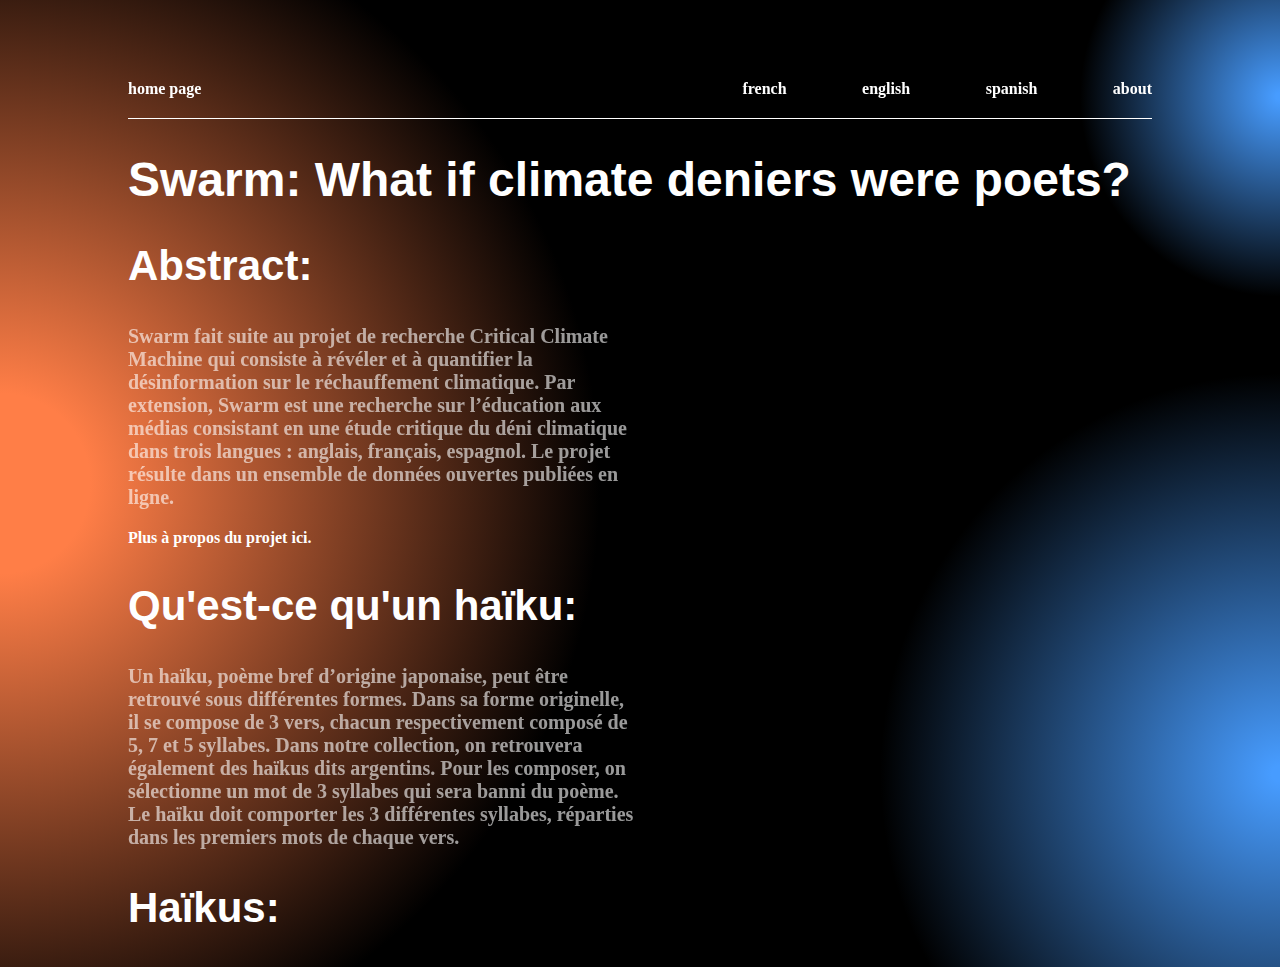
==== index.html @ 22c4b1dd "Update index.html" ====
<!DOCTYPE html>
<html lang="en">
<head>
    <meta charset="UTF-8">
    <meta http-equiv="X-UA-Compatible" content="IE=edge">
    <meta name="viewport" content="width=device-width, initial-scale=1.0">
    <link href="style/normalize.css" rel="stylesheet">
    <link href="style/main.css" rel="stylesheet">
    <title>swarm - </title>
    <script type="module" src="script/haikus.js">
        import { haikusLoad } from './script/haikus.js';
        
        fetch('./script/haikus.json')
        .then(response => response.json())
        .then(data => haikusLoad(data))
        .catch(error => console.error('Error loading data:', error));
    </script>
</head>
<body>
    <div id="wrap">
        <nav>
            <a href="">home page</a>
            <div>
                <a href="">french</a>
                <a href="./english.html">english</a>
                <a href="">spanish</a>
                <a href="">about</a>
            </div>
        </nav>
        <h1>Swarm: What if climate deniers were poets?</h1>
        <div>
            <h2>Abstract:</h2>
            <p>Swarm fait suite au projet de recherche Critical Climate Machine qui consiste à révéler et à quantifier la désinformation sur le réchauffement climatique. Par extension, Swarm est une recherche sur l’éducation aux médias consistant en une étude critique du déni climatique dans trois langues : anglais, français, espagnol. Le projet résulte dans un ensemble de données ouvertes publiées en ligne.</p>
            <a href="">Plus à propos du projet ici.</a>
        </div>
        <div>
            <h2>Qu'est-ce qu'un haïku:</h2>
            <p>Un haïku, poème bref d’origine japonaise, peut être retrouvé sous différentes formes. Dans sa forme originelle, il se compose de 3 vers, chacun respectivement composé de 5, 7 et 5 syllabes. Dans notre collection, on retrouvera également des haïkus dits argentins. Pour les composer, on sélectionne un mot de 3 syllabes qui sera banni du poème. Le haïku doit comporter les 3 différentes syllabes, réparties dans les premiers mots de chaque vers.</p>
        </div>
        <div>
            <h2>Haïkus:</h2>
            <div id="haikus_js">
            </div>
            <script src="script/haikus.js">
                haikusLoad({ haikus: [] }); // Call the function here with an empty array as a placeholder
            </script>
        </div>
    </div>
</body>
</html>
---- style/main.css ----
body {
    background: 
    radial-gradient(circle 200px at 100% 10%,
    #479CFF 2%, rgba(0, 0, 0, 0)),
    radial-gradient(circle 400px at 100% 80%,
    #479CFF 2%, rgba(0, 0, 0, 0)),
    radial-gradient(circle 600px at 0% 50%,
    #FF7E47 15%, rgba(0, 0, 0, 1) 100%);
    color: white;
}

body #wrap {
    margin: 0 10% 0 10%;
}

nav {
    padding-top: 80px;
    padding-bottom: 20px;
    display: flex;
    justify-content: space-between;
    border-bottom: solid white 1px;
    position: sticky;
    top: 0px;
}

nav div{
    display: flex;
    justify-content: space-between;
    align-items: center;
    width: 40%;
}

body div > div {
    width: 50%;
}

h1, h2 {
    font-family: 'Rokkitt', sans-serif;
    font-weight: 600;
}

h1 {
    font-size: 48px;
}

h2 {
    font-size: 42px;
}

p {
    font-family: 'Compagnon';
    font-weight: 600;
    opacity: 60%;
    font-size: 20px;
}

a {
    font-family: 'Compagnon';
    font-weight: 600;
    color: white;
    text-decoration: none;
}

a:hover {
    text-decoration: underline;
}
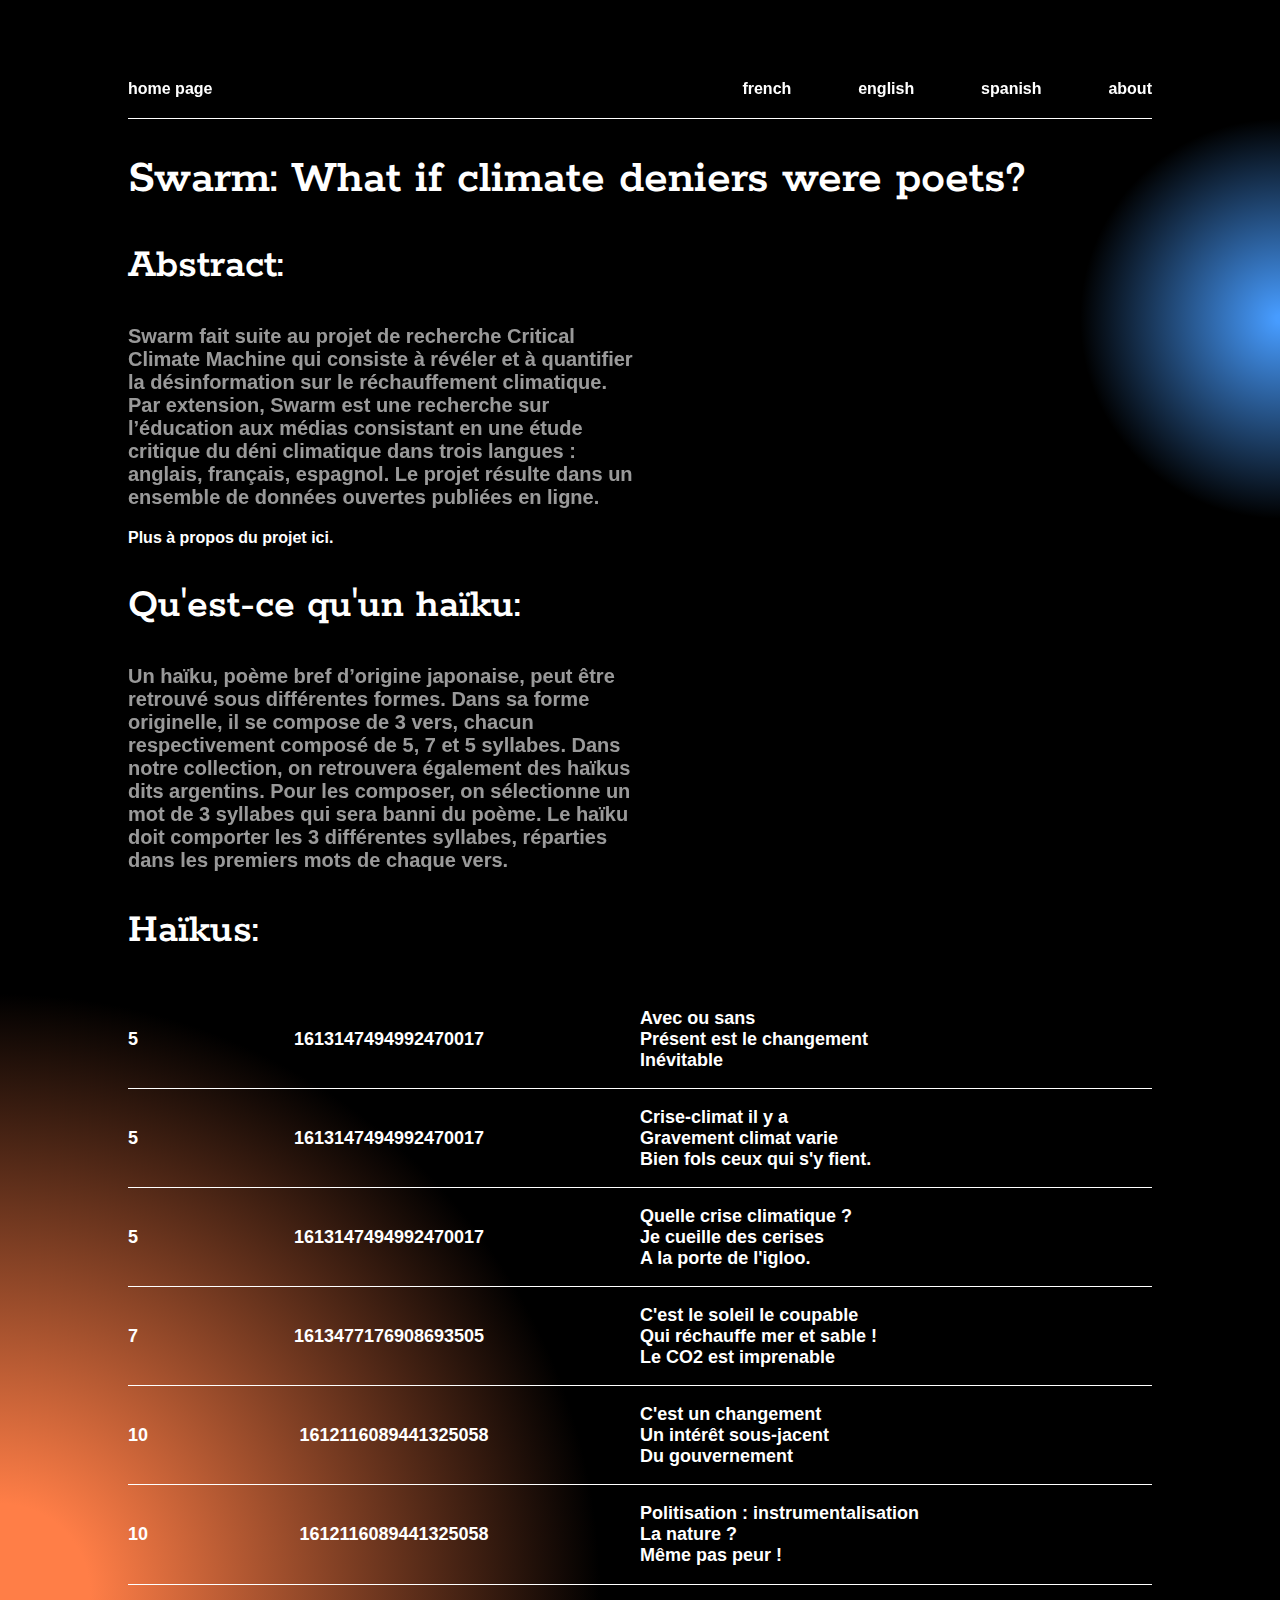
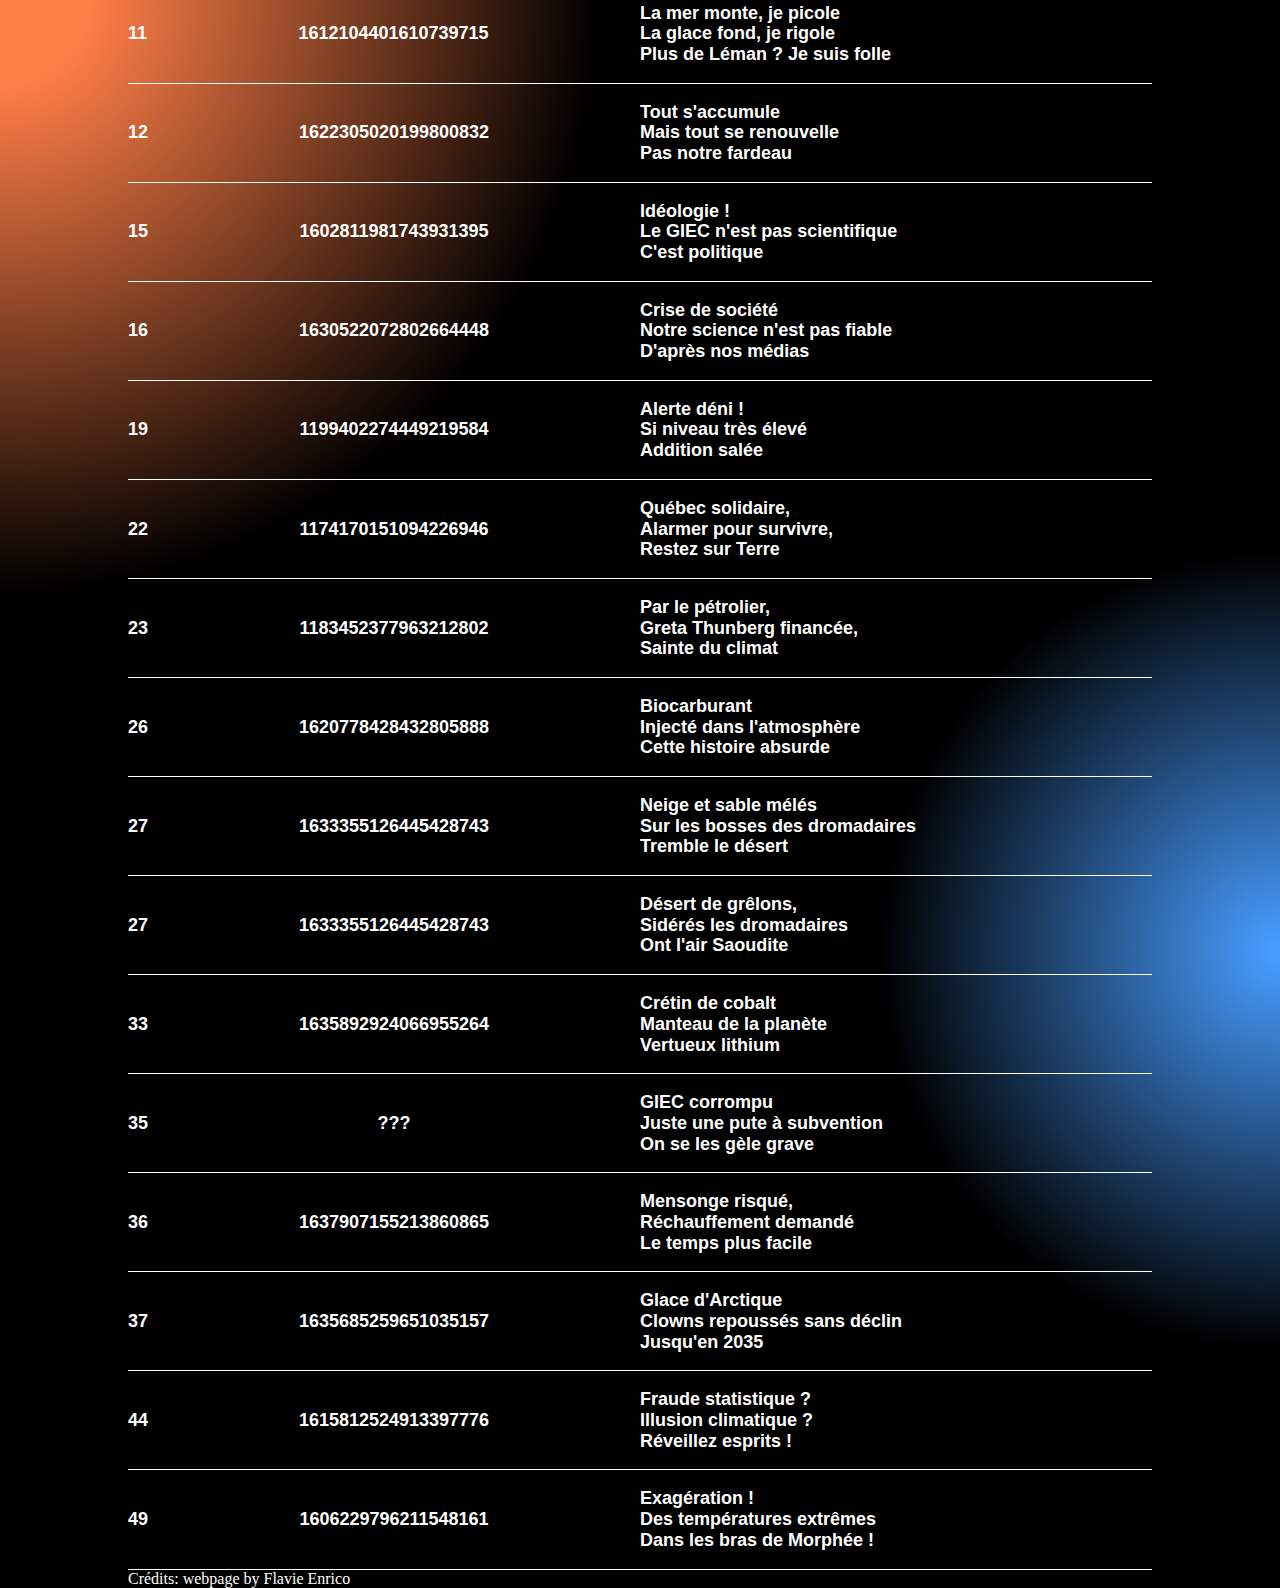
==== commit 40b9d591: "hihi" ====
--- a/index.html
+++ b/index.html
@@ -7,9 +7,8 @@
     <link href="style/normalize.css" rel="stylesheet">
     <link href="style/main.css" rel="stylesheet">
     <title>swarm - </title>
-    <script type="module" src="script/haikus.js">
-        import { haikusLoad } from './script/haikus.js';
-        
+    <script src="./script/haikus.js" type="text/javascript"></script>
+    <script type="text/javascript">
         fetch('./script/haikus.json')
         .then(response => response.json())
         .then(data => haikusLoad(data))
@@ -28,12 +27,12 @@
             </div>
         </nav>
         <h1>Swarm: What if climate deniers were poets?</h1>
-        <div>
+        <div class="width-50">
             <h2>Abstract:</h2>
             <p>Swarm fait suite au projet de recherche Critical Climate Machine qui consiste à révéler et à quantifier la désinformation sur le réchauffement climatique. Par extension, Swarm est une recherche sur l’éducation aux médias consistant en une étude critique du déni climatique dans trois langues : anglais, français, espagnol. Le projet résulte dans un ensemble de données ouvertes publiées en ligne.</p>
             <a href="">Plus à propos du projet ici.</a>
         </div>
-        <div>
+        <div class="width-50">
             <h2>Qu'est-ce qu'un haïku:</h2>
             <p>Un haïku, poème bref d’origine japonaise, peut être retrouvé sous différentes formes. Dans sa forme originelle, il se compose de 3 vers, chacun respectivement composé de 5, 7 et 5 syllabes. Dans notre collection, on retrouvera également des haïkus dits argentins. Pour les composer, on sélectionne un mot de 3 syllabes qui sera banni du poème. Le haïku doit comporter les 3 différentes syllabes, réparties dans les premiers mots de chaque vers.</p>
         </div>
@@ -41,10 +40,10 @@
             <h2>Haïkus:</h2>
             <div id="haikus_js">
             </div>
-            <script src="script/haikus.js">
-                haikusLoad({ haikus: [] }); // Call the function here with an empty array as a placeholder
-            </script>
         </div>
+        <footer>
+            Crédits: webpage by Flavie Enrico
+        </footer>
     </div>
 </body>
 </html>--- a/style/main.css
+++ b/style/main.css
@@ -1,3 +1,23 @@
+@import url('https://fonts.googleapis.com/css2?family=Rokkitt:wght@600&display=swap');
+
+@font-face {
+    font-family: 'Compagnon';
+    font-weight: 600;
+    src: local('Compagnon'),
+         url('../fonts/Compagnon-Medium.eot') format('embedded-opentype'),
+         url('../fonts/Compagnon-Medium.woff') format('woff'),
+         url('../fonts/Compagnon-Medium.woff2') format('woff2');
+}
+
+@font-face {
+    font-family: 'Compagnon';
+    font-weight: 400;
+    src: local('Compagnon'),
+         url('../fonts/Compagnon-Roman.eot') format('embedded-opentype'),
+         url('../fonts/Compagnon-Roman.woff') format('woff'),
+         url('../fonts/Compagnon-Roman.woff2') format('woff2');
+}
+
 body {
     background: 
     radial-gradient(circle 200px at 100% 10%,
@@ -30,7 +50,7 @@
     width: 40%;
 }
 
-body div > div {
+.width-50 {
     width: 50%;
 }
 
@@ -48,14 +68,14 @@
 }
 
 p {
-    font-family: 'Compagnon';
+    font-family: 'Compagnon', sans-serif;
     font-weight: 600;
     opacity: 60%;
     font-size: 20px;
 }
 
 a {
-    font-family: 'Compagnon';
+    font-family: 'Compagnon', sans-serif;
     font-weight: 600;
     color: white;
     text-decoration: none;
@@ -63,4 +83,27 @@
 
 a:hover {
     text-decoration: underline;
+}
+
+.row {
+    width: 100%;
+    border-bottom: solid white 1px;
+    display: flex;
+    justify-content: space-between;
+    align-items: center;
+}
+
+.row > pre:last-of-type {
+    width: 50%;
+}
+
+pre {
+    font-family: 'Compagnon', sans-serif;
+    font-weight: 600;
+    opacity: 100%;
+    font-size: 18px;
+}
+
+#haiku_js {
+    width: 100%;
 }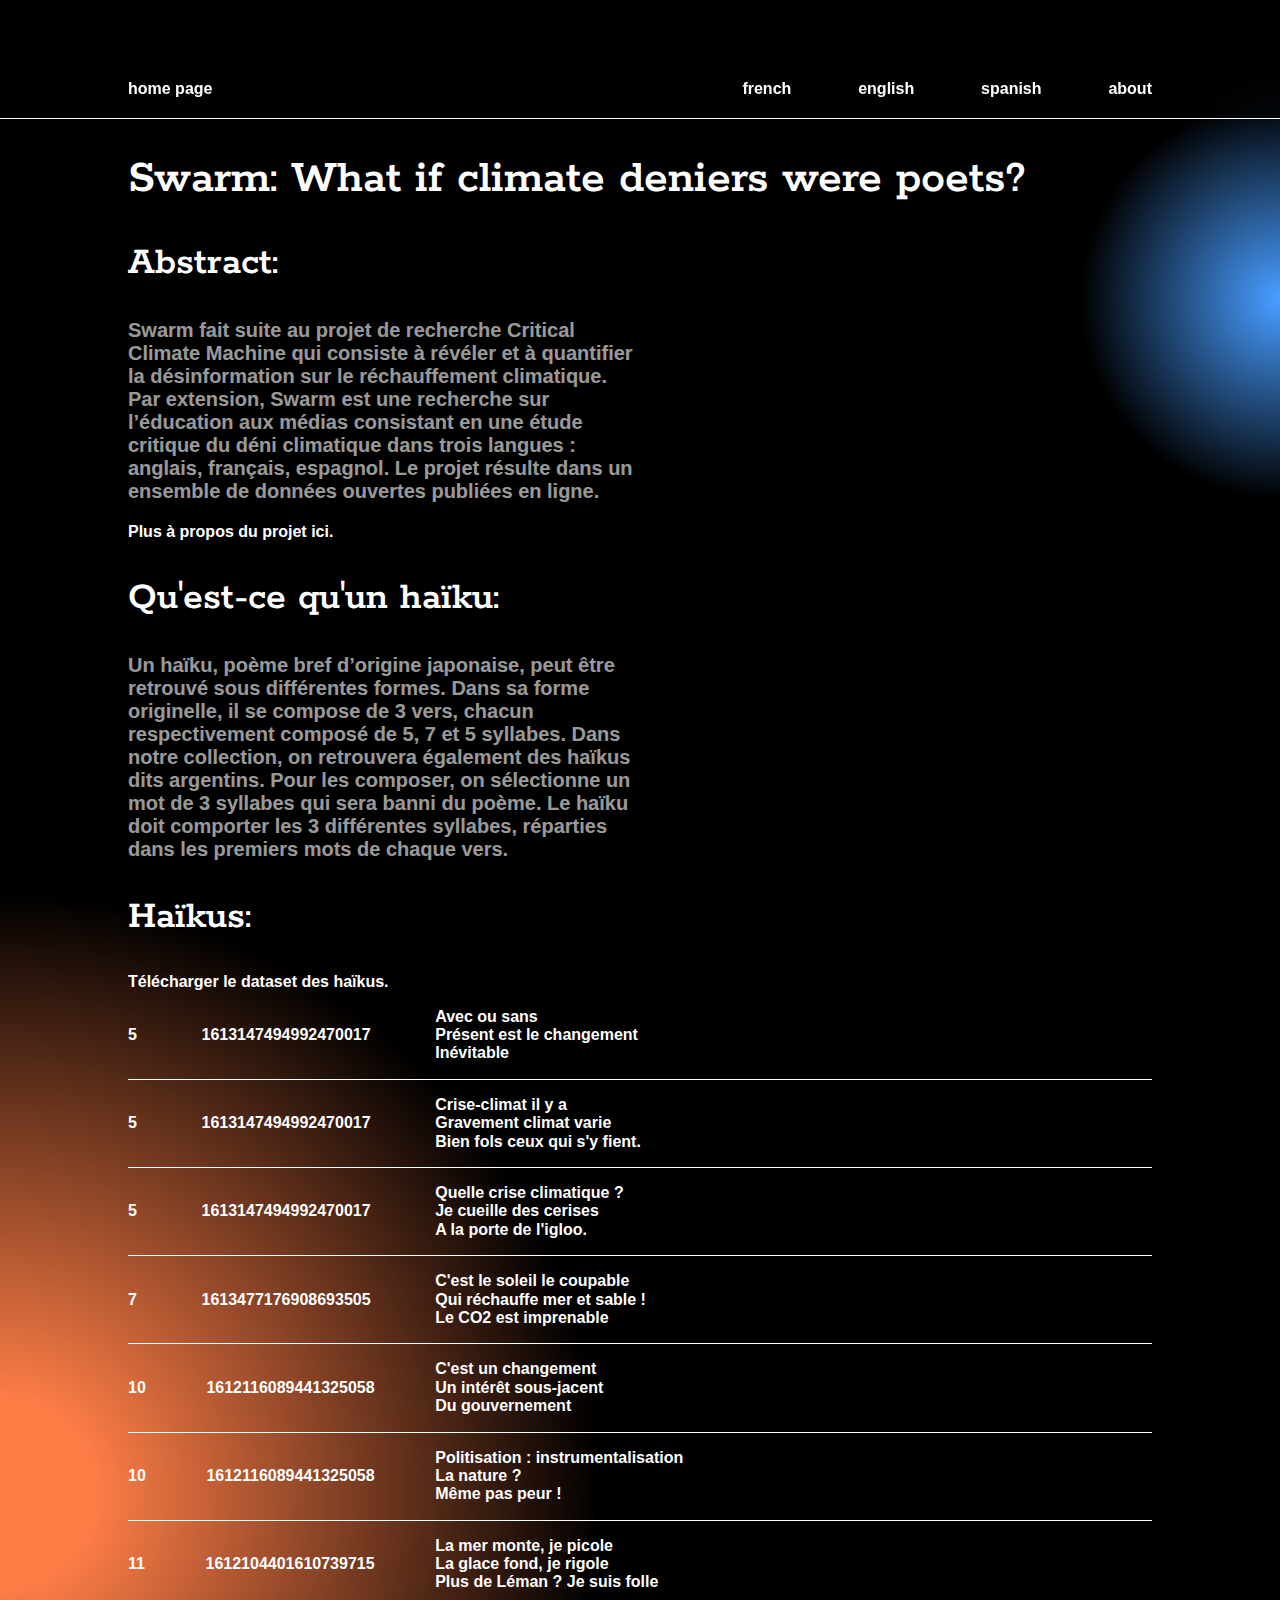
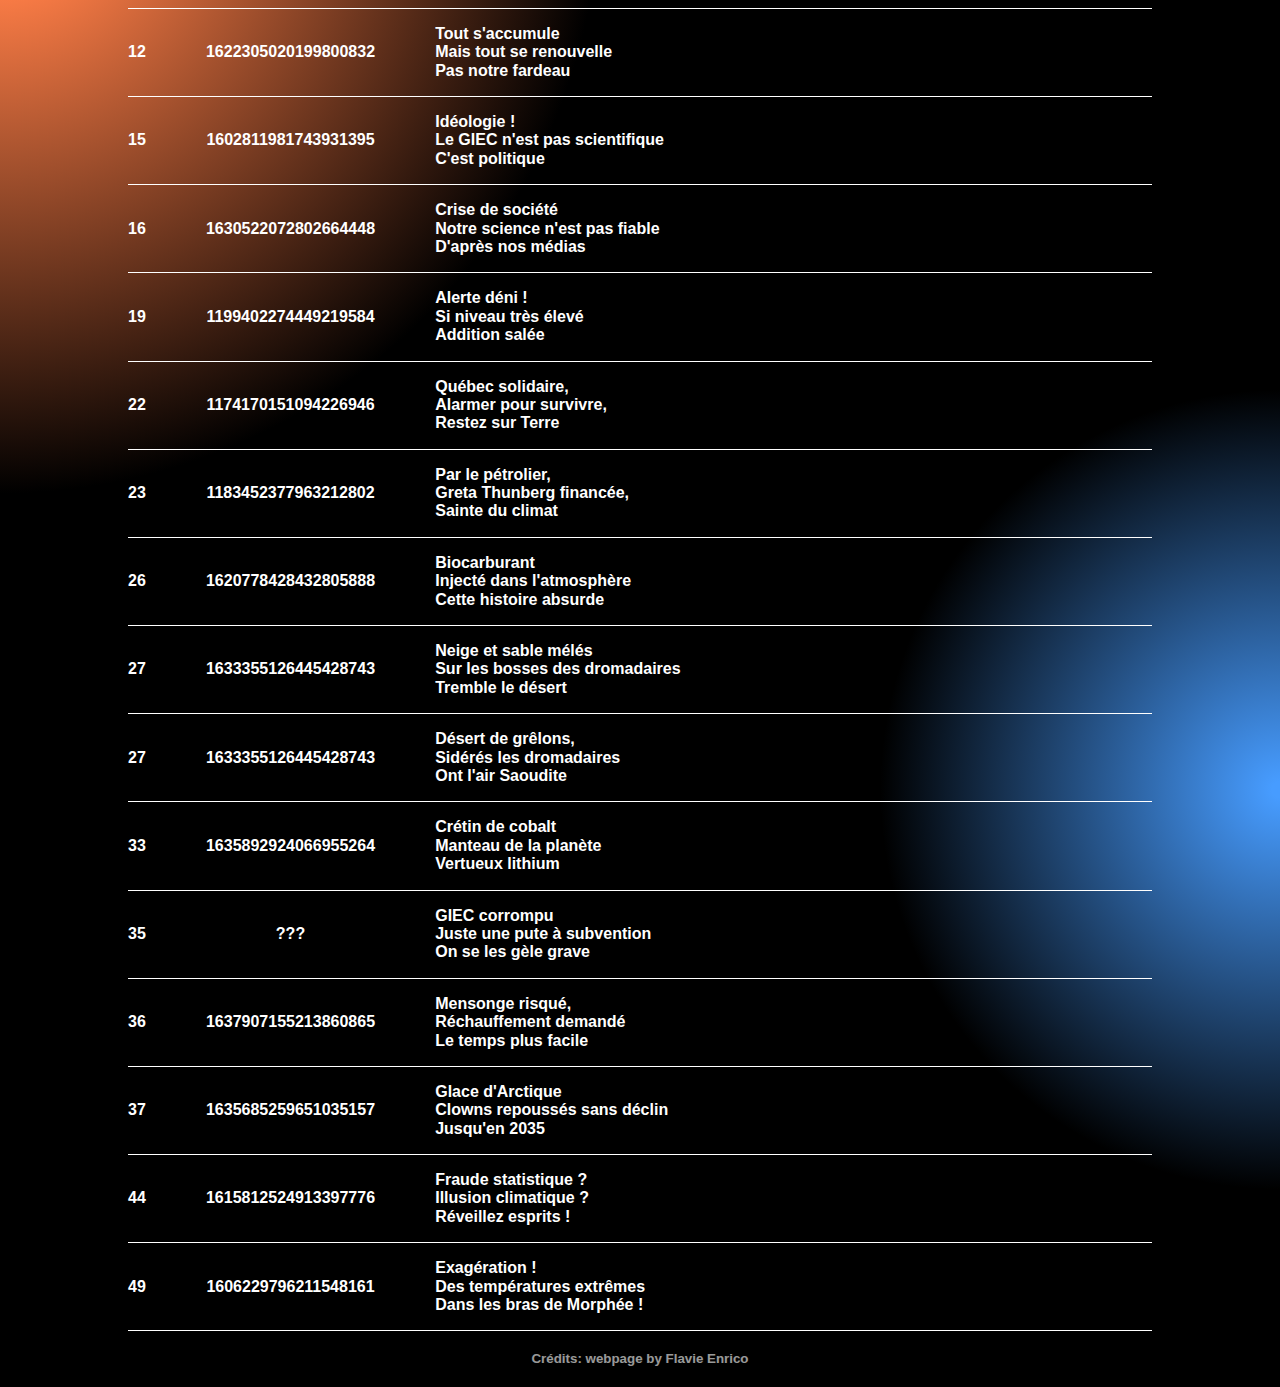
==== commit d126ffe5: "Glassmorphism" ====
--- a/index.html
+++ b/index.html
@@ -6,7 +6,8 @@
     <meta name="viewport" content="width=device-width, initial-scale=1.0">
     <link href="style/normalize.css" rel="stylesheet">
     <link href="style/main.css" rel="stylesheet">
-    <title>swarm - </title>
+    <link href="style/responsive.css" rel="stylesheet">
+    <title>swarm - french</title>
     <script src="./script/haikus.js" type="text/javascript"></script>
     <script type="text/javascript">
         fetch('./script/haikus.json')
@@ -16,21 +17,24 @@
     </script>
 </head>
 <body>
-    <div id="wrap">
-        <nav>
+    <nav>
+        <span>
             <a href="">home page</a>
-            <div>
+            <div class="menu-links">
                 <a href="">french</a>
                 <a href="./english.html">english</a>
-                <a href="">spanish</a>
-                <a href="">about</a>
+                <a href="./spanish.html">spanish</a>
+                <a href="./about.html">about</a>
             </div>
-        </nav>
+            <button class="hamburger">&#9776;</button>
+        </span>
+    </nav>
+    <div id="wrap">
         <h1>Swarm: What if climate deniers were poets?</h1>
         <div class="width-50">
             <h2>Abstract:</h2>
             <p>Swarm fait suite au projet de recherche Critical Climate Machine qui consiste à révéler et à quantifier la désinformation sur le réchauffement climatique. Par extension, Swarm est une recherche sur l’éducation aux médias consistant en une étude critique du déni climatique dans trois langues : anglais, français, espagnol. Le projet résulte dans un ensemble de données ouvertes publiées en ligne.</p>
-            <a href="">Plus à propos du projet ici.</a>
+            <a href="./about.html#about-fr">Plus à propos du projet ici.</a>
         </div>
         <div class="width-50">
             <h2>Qu'est-ce qu'un haïku:</h2>
@@ -38,6 +42,7 @@
         </div>
         <div>
             <h2>Haïkus:</h2>
+            <a href="./download/datahaikus-fr-draft.ods" download="Dataset Haikus - FR.ods">Télécharger le dataset des haïkus.</a>
             <div id="haikus_js">
             </div>
         </div>
@@ -45,5 +50,10 @@
             Crédits: webpage by Flavie Enrico
         </footer>
     </div>
+    <script>
+        document.querySelector(".hamburger").addEventListener("click", function() {
+            document.querySelector("nav div").classList.toggle("show");
+        });
+    </script>
 </body>
 </html>--- a/style/main.css
+++ b/style/main.css
@@ -27,6 +27,7 @@
     radial-gradient(circle 600px at 0% 50%,
     #FF7E47 15%, rgba(0, 0, 0, 1) 100%);
     color: white;
+    background-repeat: no-repeat;
 }
 
 body #wrap {
@@ -34,20 +35,38 @@
 }
 
 nav {
-    padding-top: 80px;
+    padding: 80px 10% 0 10%;
+    position: sticky;
+    top: 0px;
+    z-index: 1;
+    /* From https://css.glass */
+    background: rgba(255, 255, 255, 0);
+    box-shadow: 0 4px 30px rgba(0, 0, 0, 0.1);
+    border-bottom: solid white 1px;
+    backdrop-filter: blur(20px);
+    -webkit-backdrop-filter: blur(20px);
+}
+
+nav span {
     padding-bottom: 20px;
     display: flex;
     justify-content: space-between;
-    border-bottom: solid white 1px;
-    position: sticky;
-    top: 0px;
+    align-items: center;
 }
 
-nav div{
+.menu-links {
     display: flex;
     justify-content: space-between;
     align-items: center;
     width: 40%;
+}
+
+.hamburger {
+    display: none;
+    background-color: transparent;
+    border: none;
+    color: white;
+    cursor: pointer;
 }
 
 .width-50 {
@@ -60,23 +79,24 @@
 }
 
 h1 {
-    font-size: 48px;
+    font-size: 36pt;
 }
 
 h2 {
-    font-size: 42px;
+    font-size: 30pt;
 }
 
 p {
     font-family: 'Compagnon', sans-serif;
     font-weight: 600;
     opacity: 60%;
-    font-size: 20px;
+    font-size: 15pt;
 }
 
 a {
     font-family: 'Compagnon', sans-serif;
     font-weight: 600;
+    font-size: 12pt;
     color: white;
     text-decoration: none;
 }
@@ -94,16 +114,26 @@
 }
 
 .row > pre:last-of-type {
-    width: 50%;
+    width: 70%;
 }
 
 pre {
     font-family: 'Compagnon', sans-serif;
     font-weight: 600;
     opacity: 100%;
-    font-size: 18px;
+    font-size: 12pt;
 }
 
 #haiku_js {
     width: 100%;
+}
+
+footer {
+    font-family: 'Compagnon', sans-serif;
+    font-weight: 600;
+    opacity: 60%;
+    font-size: 10pt;
+    padding-top: 20px;
+    padding-bottom: 20px;
+    text-align: center;
 }--- a/style/responsive.css
+++ b/style/responsive.css
@@ -0,0 +1,46 @@
+@media (max-width: 960px) { 
+    .row {
+    flex-wrap: wrap;
+    flex-direction: column;
+    align-items: start;
+    }
+
+    .width-50 {
+        width: 70%;
+    }
+
+    .menu-links {
+        width: 50%;
+    }
+}
+
+@media (max-width: 768px) {
+    .width-50 {
+        width: 90%;
+    }
+
+    .menu-links {
+        display: none;
+        flex-direction: column;
+        position: relative;
+        left: 0;
+        width: 60%;
+        z-index: 1;
+        padding: 10px;
+        text-align: center;
+    }
+
+    .menu-links a {
+        display: block;
+        margin-bottom: 10px;
+    }
+
+    .hamburger {
+        display: block;
+    }
+}
+
+.show {
+    display: flex !important;
+    align-items: end;
+}
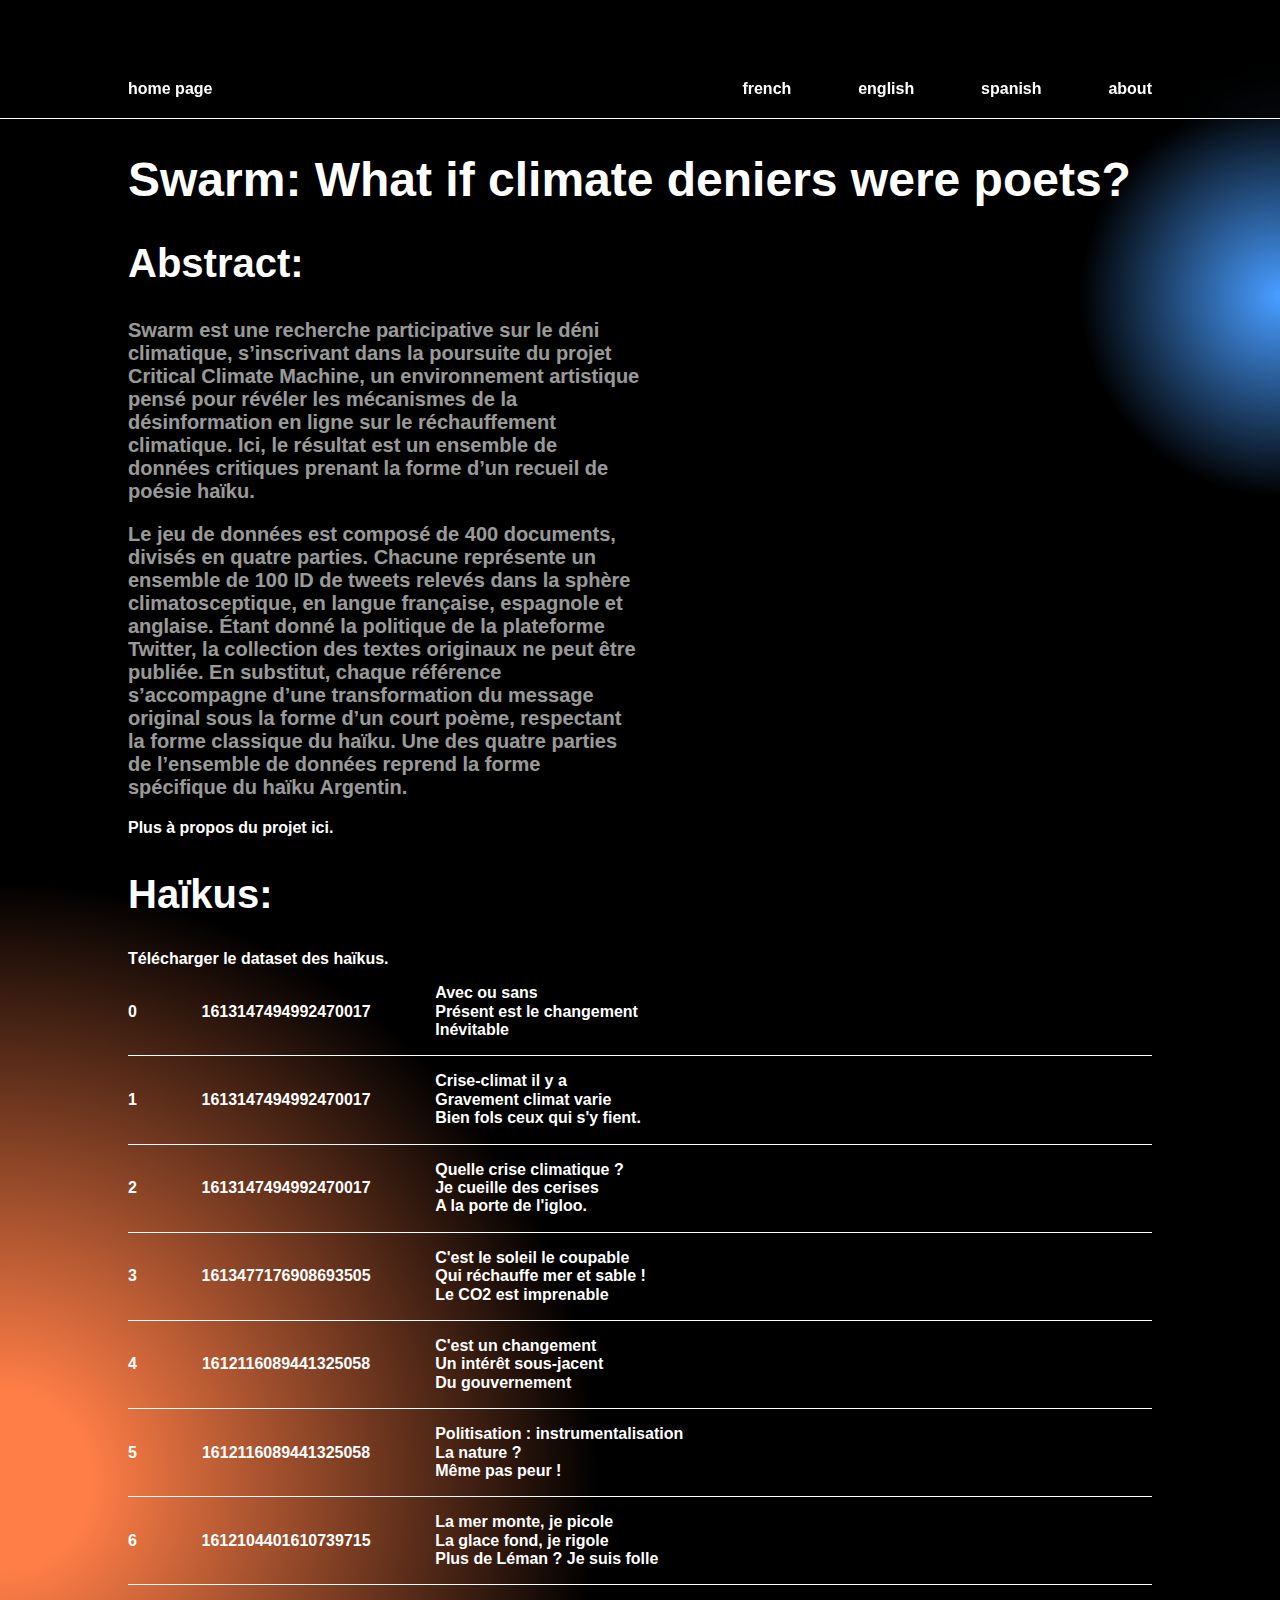
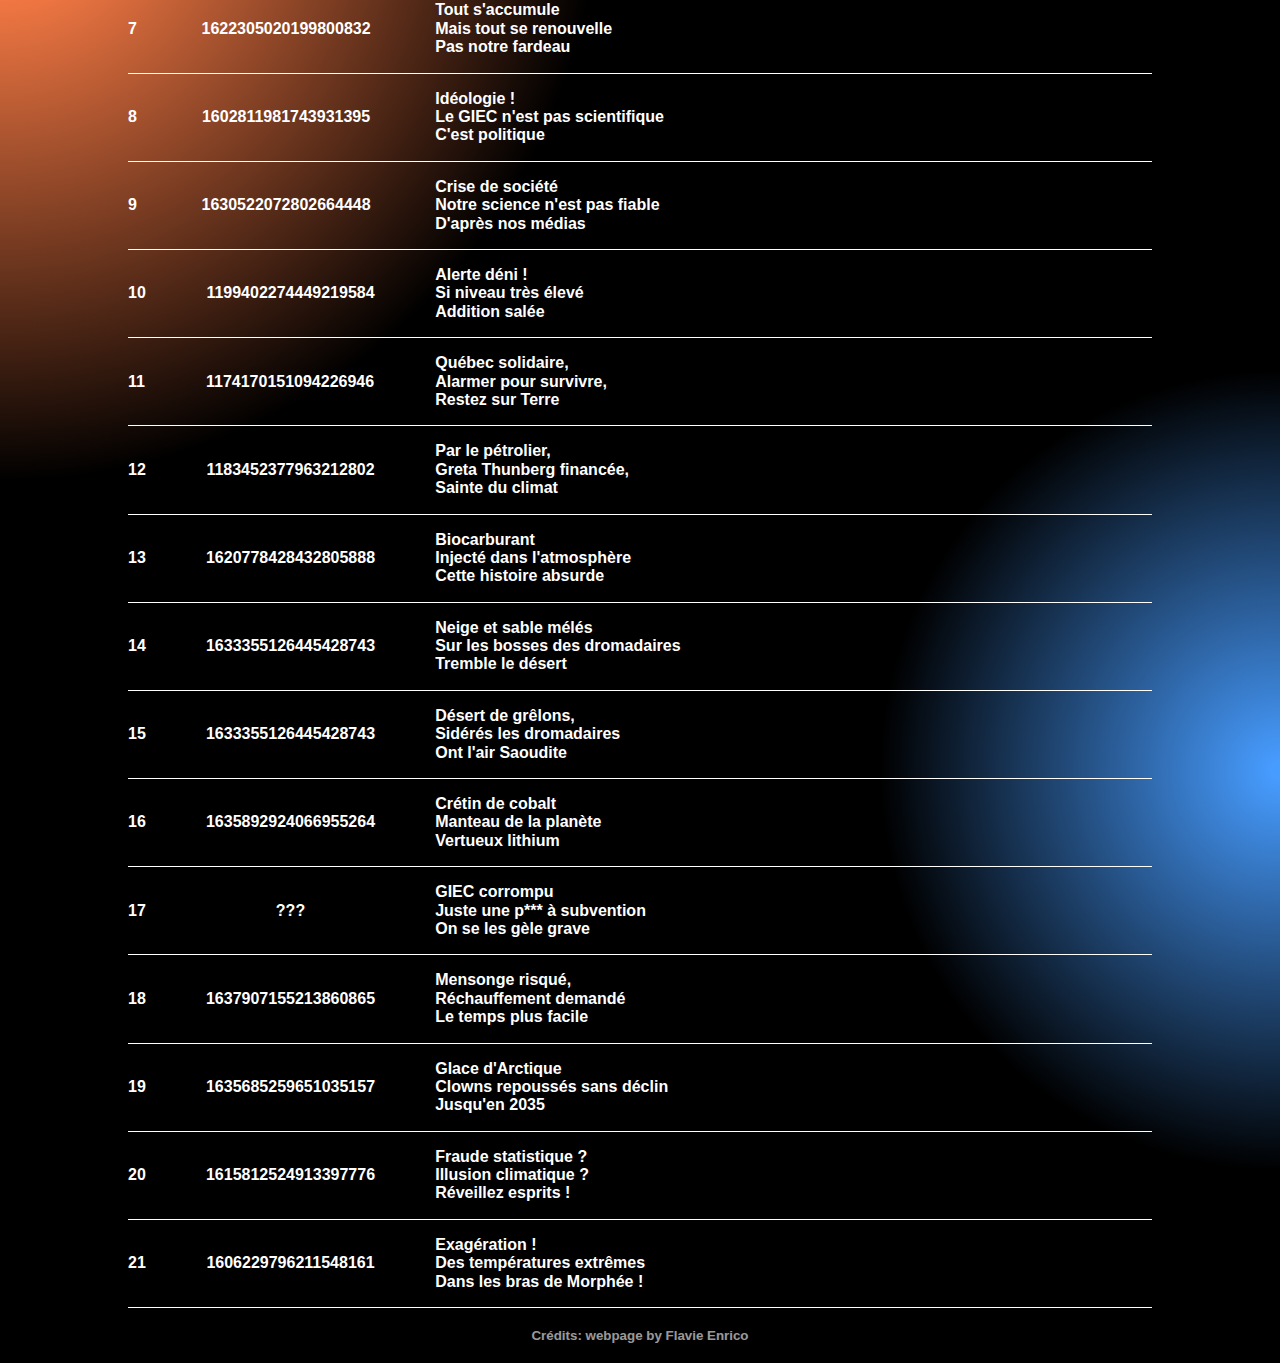
==== commit 732f6591: "Modifications demandées site" ====
--- a/index.html
+++ b/index.html
@@ -33,12 +33,11 @@
         <h1>Swarm: What if climate deniers were poets?</h1>
         <div class="width-50">
             <h2>Abstract:</h2>
-            <p>Swarm fait suite au projet de recherche Critical Climate Machine qui consiste à révéler et à quantifier la désinformation sur le réchauffement climatique. Par extension, Swarm est une recherche sur l’éducation aux médias consistant en une étude critique du déni climatique dans trois langues : anglais, français, espagnol. Le projet résulte dans un ensemble de données ouvertes publiées en ligne.</p>
+            <p>Swarm est une recherche participative sur le déni climatique, s’inscrivant dans la poursuite du projet <a href="https://robillardstudio.github.io/ccm.html">Critical Climate Machine</a>, un environnement artistique pensé pour révéler les mécanismes de la désinformation en ligne sur le réchauffement climatique. Ici, le résultat est un ensemble de données critiques prenant la forme d’un recueil de poésie haïku.</p>
+
+            <p>Le jeu de données est composé de 400 documents, divisés en quatre parties. Chacune représente un ensemble de 100 ID de tweets relevés dans la sphère climatosceptique, en langue française, espagnole et anglaise. Étant donné la politique de la plateforme Twitter, la collection des textes originaux ne peut être publiée. En substitut, chaque référence s’accompagne d’une transformation du message original sous la forme d’un court poème, respectant la forme classique du haïku. Une des quatre parties de l’ensemble de données reprend la forme spécifique du haïku Argentin.
+            </p>
             <a href="./about.html#about-fr">Plus à propos du projet ici.</a>
-        </div>
-        <div class="width-50">
-            <h2>Qu'est-ce qu'un haïku:</h2>
-            <p>Un haïku, poème bref d’origine japonaise, peut être retrouvé sous différentes formes. Dans sa forme originelle, il se compose de 3 vers, chacun respectivement composé de 5, 7 et 5 syllabes. Dans notre collection, on retrouvera également des haïkus dits argentins. Pour les composer, on sélectionne un mot de 3 syllabes qui sera banni du poème. Le haïku doit comporter les 3 différentes syllabes, réparties dans les premiers mots de chaque vers.</p>
         </div>
         <div>
             <h2>Haïkus:</h2>
--- a/style/main.css
+++ b/style/main.css
@@ -74,7 +74,7 @@
 }
 
 h1, h2 {
-    font-family: 'Rokkitt', sans-serif;
+    font-family: 'Compagnon', sans-serif;
     font-weight: 600;
 }
 
@@ -91,6 +91,14 @@
     font-weight: 600;
     opacity: 60%;
     font-size: 15pt;
+}
+
+p > a {
+    font-size: 15pt;
+}
+
+p > a:hover {
+    text-decoration: underline;
 }
 
 a {
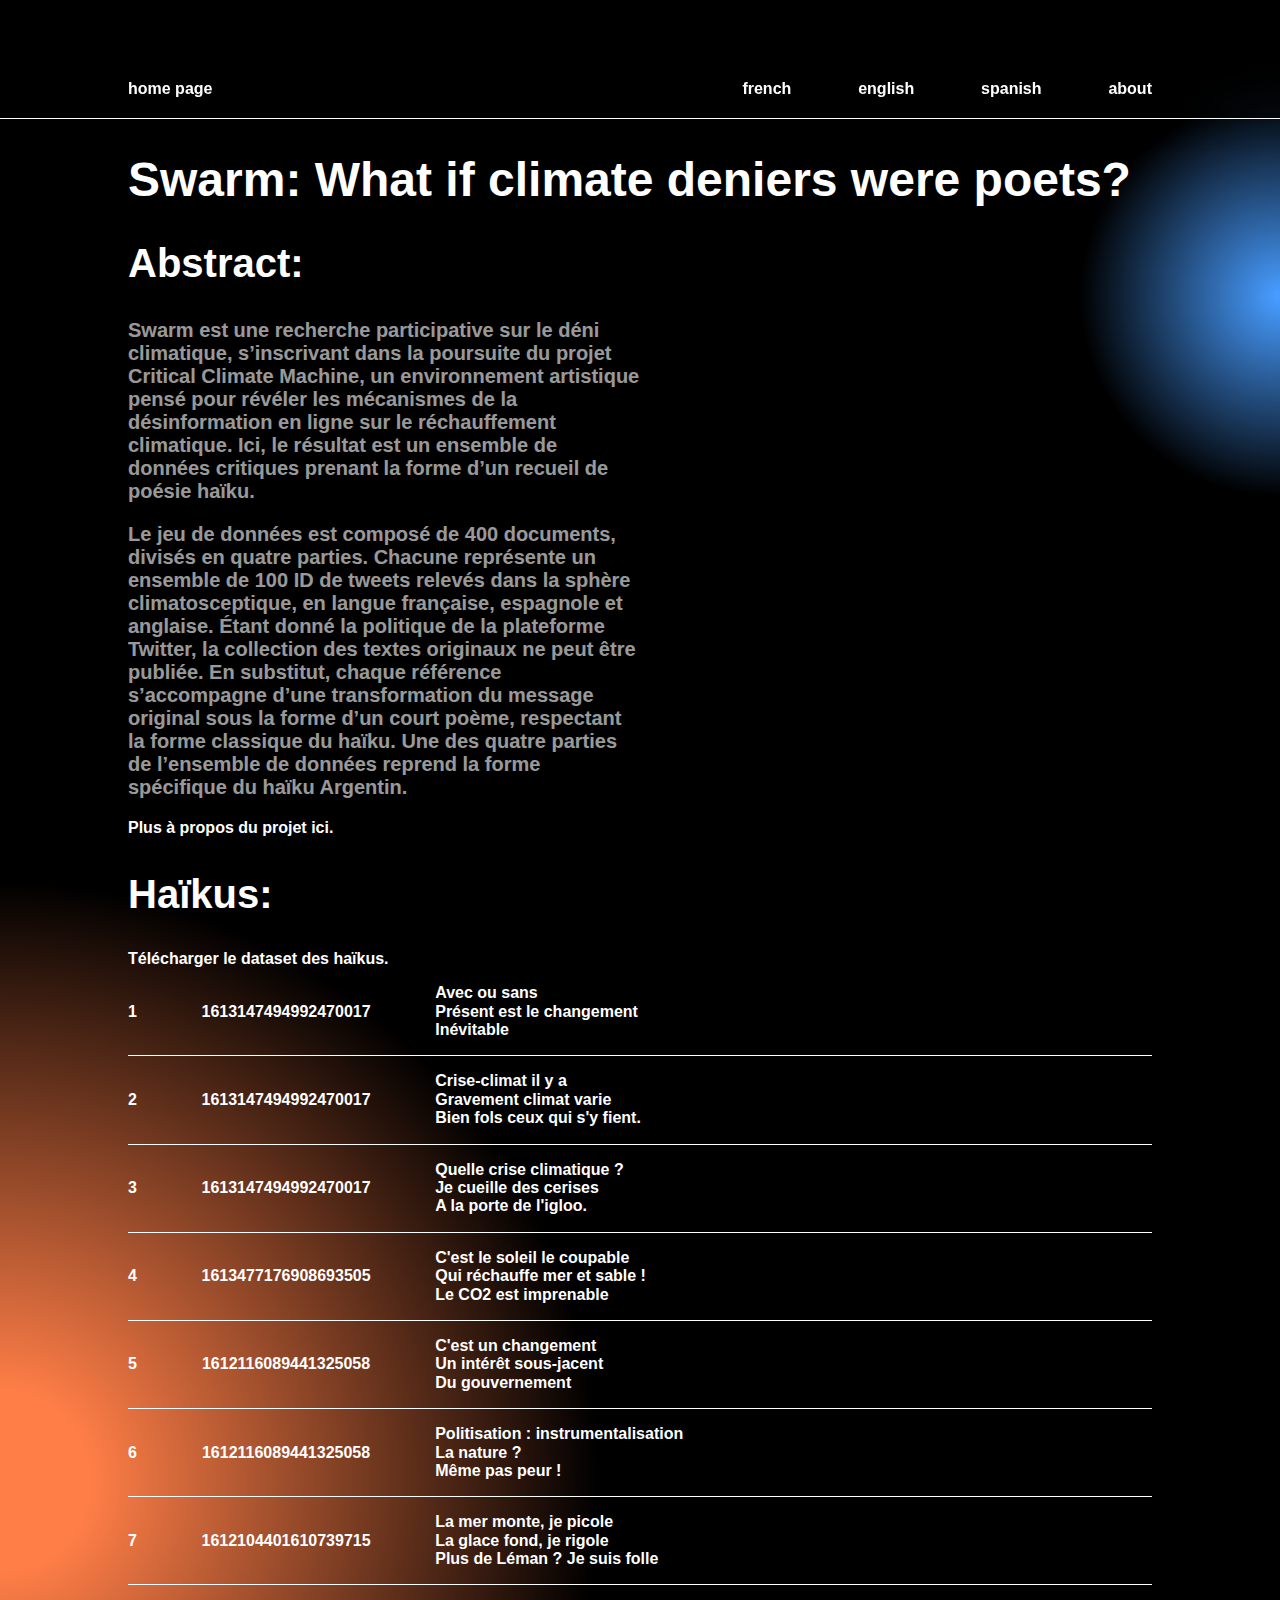
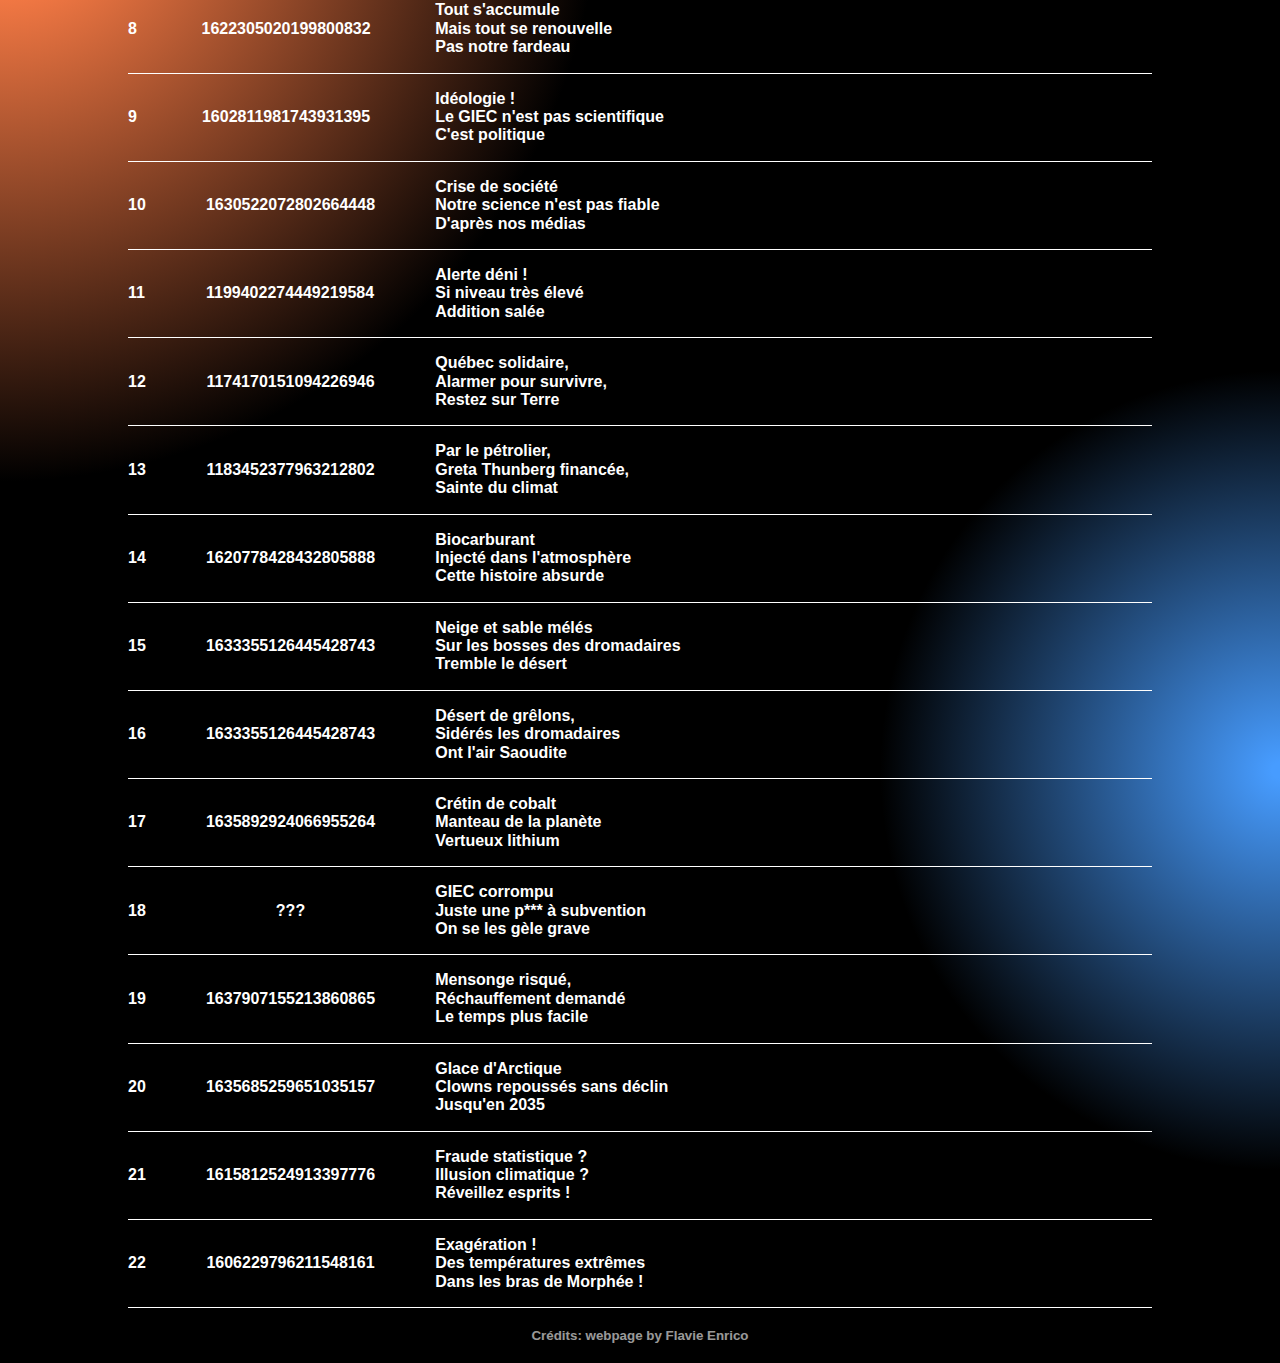
==== commit a6cd241c: "Modifs et test json" ====
--- a/index.html
+++ b/index.html
@@ -41,7 +41,7 @@
         </div>
         <div>
             <h2>Haïkus:</h2>
-            <a href="./download/datahaikus-fr-draft.ods" download="Dataset Haikus - FR.ods">Télécharger le dataset des haïkus.</a>
+            <a href="./script/haikus.json" download="Dataset Haikus - FR.ods">Télécharger le dataset des haïkus.</a>
             <div id="haikus_js">
             </div>
         </div>
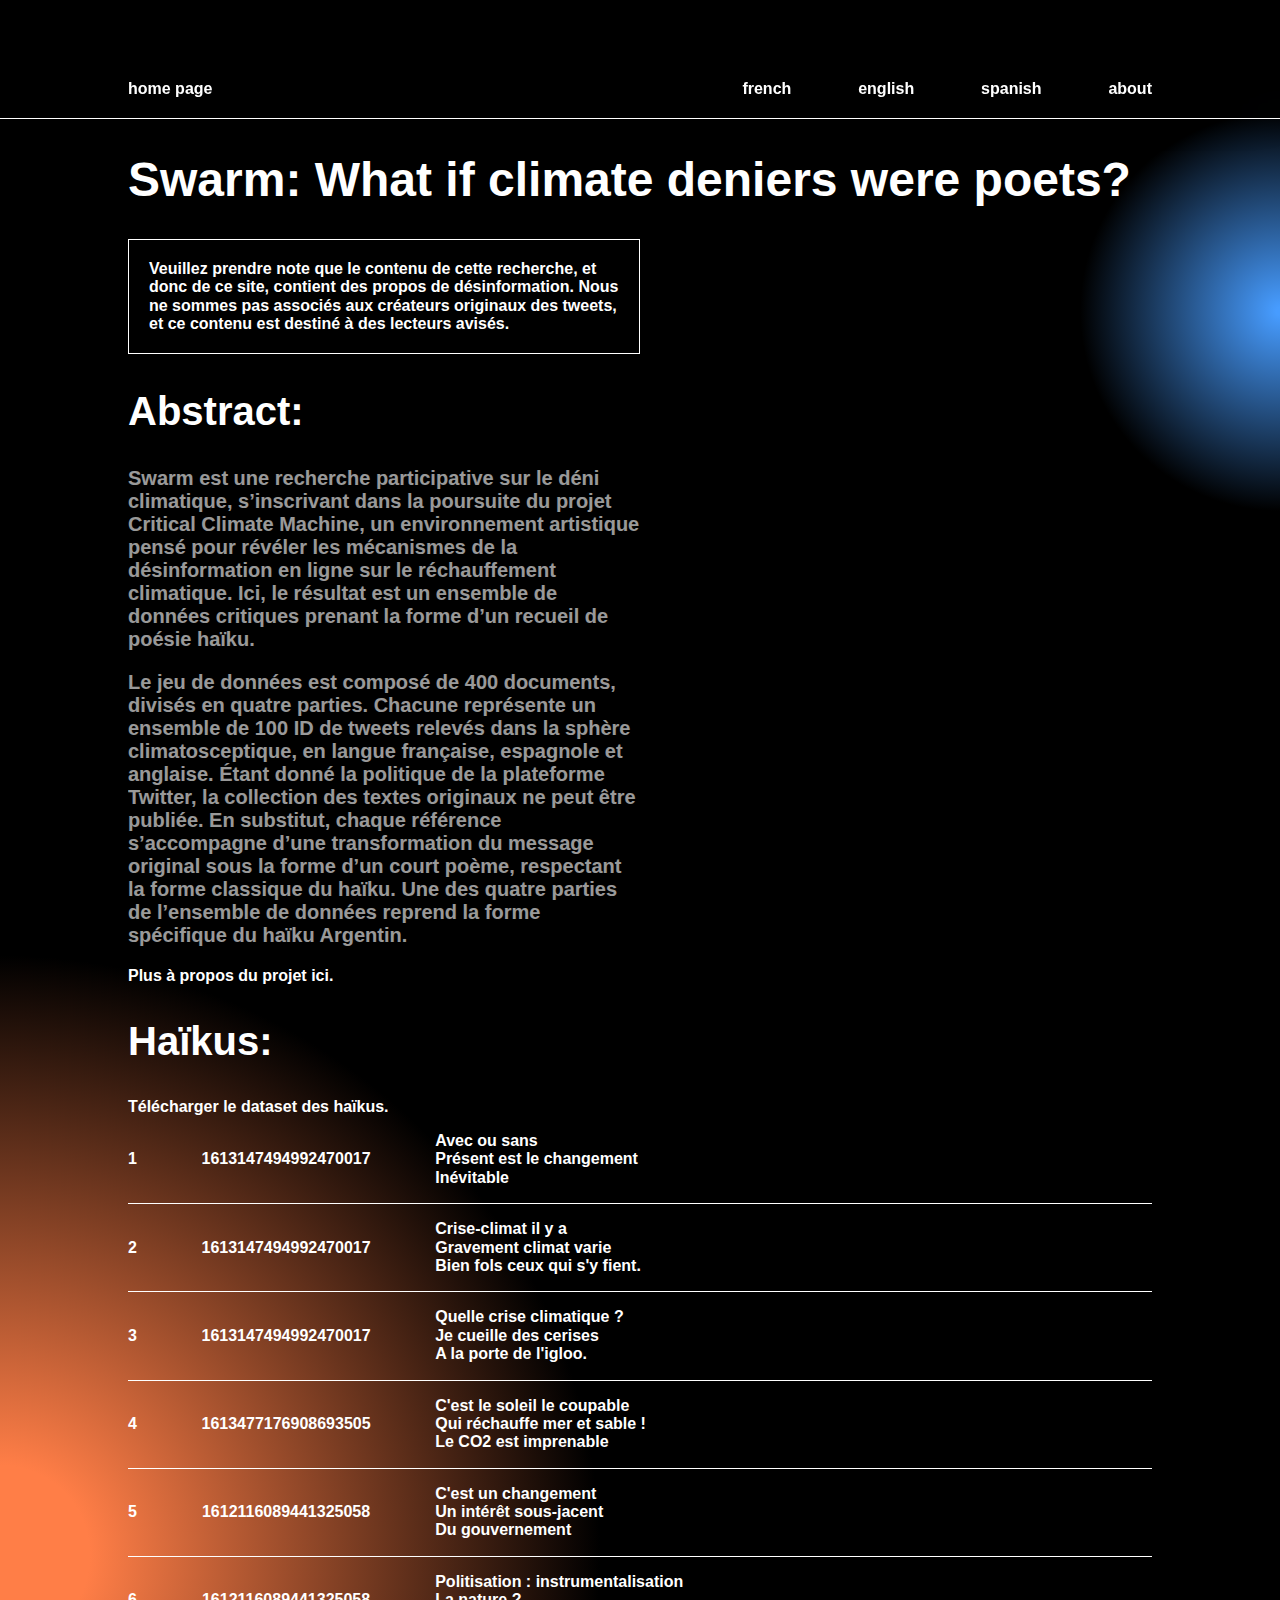
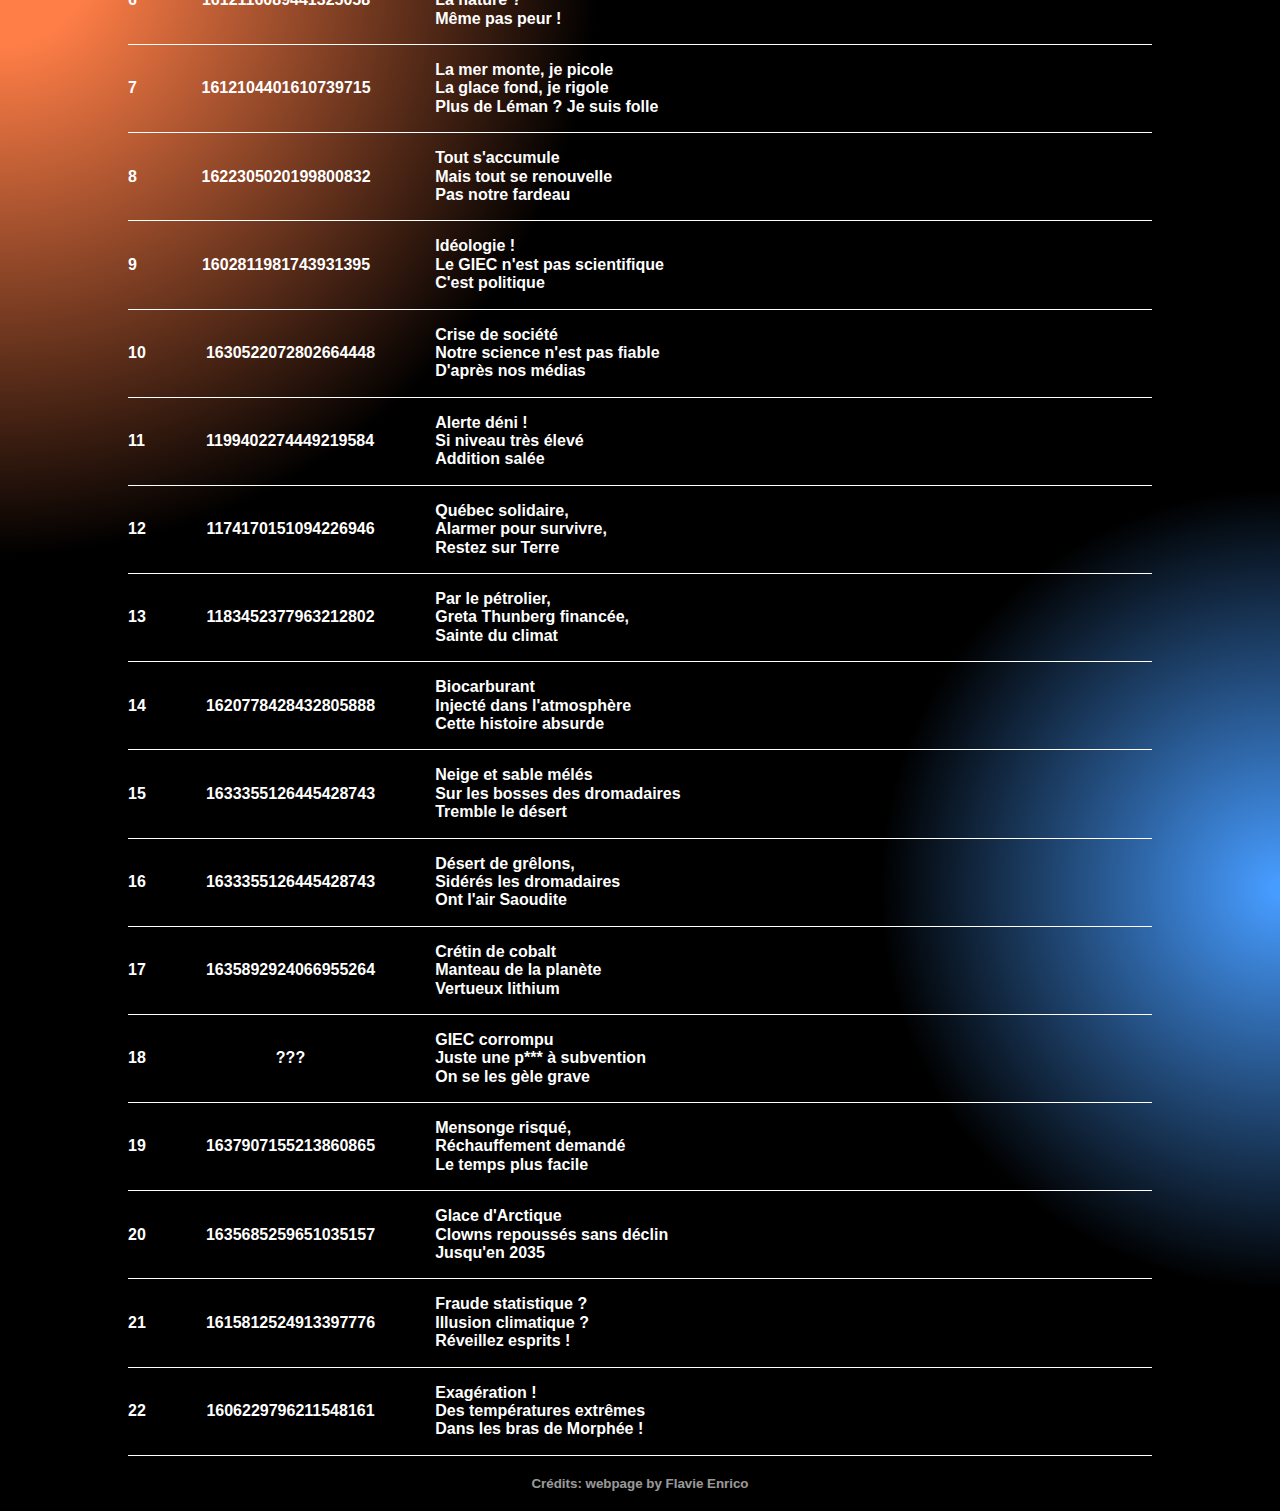
==== commit d8e0005b: "Ajout Disclaimer" ====
--- a/index.html
+++ b/index.html
@@ -32,6 +32,9 @@
     <div id="wrap">
         <h1>Swarm: What if climate deniers were poets?</h1>
         <div class="width-50">
+            <blockquote>Veuillez prendre note que le contenu de cette recherche, et donc de ce site, contient des propos de désinformation. Nous ne sommes pas associés aux créateurs originaux des tweets, et ce contenu est destiné à des lecteurs avisés.</blockquote>
+        </div>
+        <div class="width-50">
             <h2>Abstract:</h2>
             <p>Swarm est une recherche participative sur le déni climatique, s’inscrivant dans la poursuite du projet <a href="https://robillardstudio.github.io/ccm.html">Critical Climate Machine</a>, un environnement artistique pensé pour révéler les mécanismes de la désinformation en ligne sur le réchauffement climatique. Ici, le résultat est un ensemble de données critiques prenant la forme d’un recueil de poésie haïku.</p>
 
--- a/style/main.css
+++ b/style/main.css
@@ -109,6 +109,15 @@
     text-decoration: none;
 }
 
+blockquote {
+    font-family: 'Compagnon', sans-serif;
+    font-weight: 600;
+    font-size: 12pt;
+    border: solid white 1px;
+    margin: 0px;
+    padding: 20px;
+}
+
 a:hover {
     text-decoration: underline;
 }
